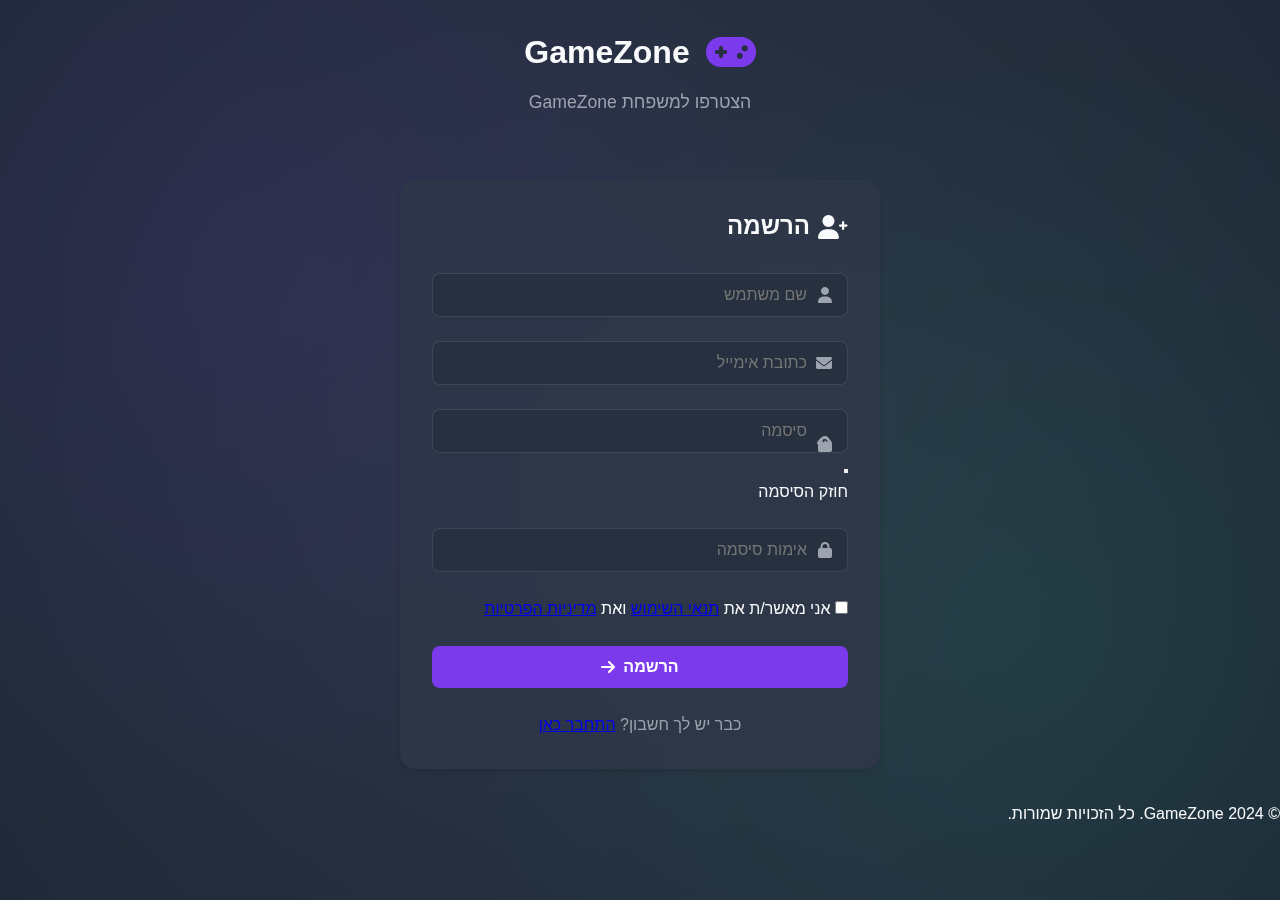
==== register.html @ e11ca07e "Add first html pages and js files" ====
<!DOCTYPE html>
<html dir="rtl" lang="he">
<head>
    <meta charset="UTF-8">
    <meta name="viewport" content="width=device-width, initial-scale=1.0">
    <title>GameZone | הרשמה</title>
    <link rel="stylesheet" href="styles.css">
    <link rel="stylesheet" href="https://cdnjs.cloudflare.com/ajax/libs/font-awesome/6.0.0/css/all.min.css">
</head>
<body class="register-page">
    <div class="particles-background"></div>
    
    <div class="container">
        <header class="site-header">
            <div class="logo-container">
                <i class="fas fa-gamepad logo-icon"></i>
                <h1>GameZone</h1>
            </div>
            <p class="tagline">הצטרפו למשפחת GameZone</p>
        </header>
        
        <main class="main-content">
            <div class="auth-container">
                <div class="form-wrapper">
                    <form id="register-form" class="auth-form">
                        <h2><i class="fas fa-user-plus"></i> הרשמה</h2>
                        
                        <div class="form-group">
                            <div class="input-with-icon">
                                <i class="fas fa-user"></i>
                                <input type="text" 
                                       id="reg-username" 
                                       placeholder="שם משתמש" 
                                       required
                                       autocomplete="username">
                            </div>
                        </div>
                        
                        <div class="form-group">
                            <div class="input-with-icon">
                                <i class="fas fa-envelope"></i>
                                <input type="email" 
                                       id="reg-email" 
                                       placeholder="כתובת אימייל" 
                                       required
                                       autocomplete="email">
                            </div>
                        </div>
                        
                        <div class="form-group">
                            <div class="input-with-icon">
                                <i class="fas fa-lock"></i>
                                <input type="password" 
                                       id="reg-password" 
                                       placeholder="סיסמה" 
                                       required
                                       autocomplete="new-password">
                                <button type="button" class="password-toggle">
                                    <i class="fas fa-eye"></i>
                                </button>
                            </div>
                            <div class="password-strength">
                                <div class="strength-bar"></div>
                                <span class="strength-text">חוזק הסיסמה</span>
                            </div>
                        </div>

                        <div class="form-group">
                            <div class="input-with-icon">
                                <i class="fas fa-lock"></i>
                                <input type="password" 
                                       id="reg-password-confirm" 
                                       placeholder="אימות סיסמה" 
                                       required
                                       autocomplete="new-password">
                            </div>
                        </div>

                        <div class="form-options">
                            <label class="terms-checkbox">
                                <input type="checkbox" required>
                                <span>אני מאשר/ת את <a href="#">תנאי השימוש</a> ואת <a href="#">מדיניות הפרטיות</a></span>
                            </label>
                        </div>

                        <button type="submit" class="btn-primary">
                            <span>הרשמה</span>
                            <i class="fas fa-arrow-right"></i>
                        </button>
                        
                        <div class="auth-links">
                            <p>כבר יש לך חשבון? <a href="index.html" class="login-link">התחבר כאן</a></p>
                        </div>
                    </form>
                </div>
            </div>
        </main>

        <footer class="site-footer">
            <div class="footer-content">
                <p>&copy; 2024 GameZone. כל הזכויות שמורות.</p>
            </div>
        </footer>
    </div>

    <div class="toast" id="registration-toast">
        <i class="fas"></i>
        <span></span>
    </div>

    <script src="utils.js"></script>
    <script src="main.js"></script>
</body>
</html>
---- styles.css ----
/* styles.css */
:root {
    --primary-color: #7C3AED;
    --primary-hover: #6D28D9;
    --secondary-color: #10B981;
    --background-dark: #1F2937;
    --background-light: #F3F4F6;
    --text-primary: #F9FAFB;
    --text-secondary: #9CA3AF;
    --danger-color: #EF4444;
    --success-color: #10B981;
    --warning-color: #F59E0B;
    --card-bg: #2D3748;
}

/* Reset & Base Styles */
* {
    margin: 0;
    padding: 0;
    box-sizing: border-box;
}

body {
    font-family: 'Segoe UI', Tahoma, Geneva, Verdana, sans-serif;
    line-height: 1.6;
    color: var(--text-primary);
    background-color: var(--background-dark);
}

/* Particles Background Animation */
.particles-background {
    position: fixed;
    top: 0;
    left: 0;
    width: 100%;
    height: 100%;
    z-index: -1;
    background: radial-gradient(circle at center, #2D3748 0%, #1F2937 100%);
}

.particles-background::before {
    content: '';
    position: absolute;
    width: 100%;
    height: 100%;
    background-image: 
        radial-gradient(circle at 20% 30%, rgba(124, 58, 237, 0.1) 0%, transparent 50%),
        radial-gradient(circle at 80% 70%, rgba(16, 185, 129, 0.1) 0%, transparent 50%);
    animation: pulse 10s ease-in-out infinite alternate;
}

@keyframes pulse {
    0% { opacity: 0.5; }
    100% { opacity: 1; }
}

/* Typography */
h1, h2, h3 {
    font-weight: 700;
    line-height: 1.2;
}

/* Header Styles */
.site-header {
    text-align: center;
    padding: 2rem 0;
}

.logo-container {
    display: flex;
    align-items: center;
    justify-content: center;
    gap: 1rem;
    margin-bottom: 1rem;
}

.logo-icon {
    font-size: 2.5rem;
    color: var(--primary-color);
}

.tagline {
    color: var(--text-secondary);
    font-size: 1.1rem;
}

/* Form Styles */
.auth-container {
    max-width: 480px;
    margin: 2rem auto;
}

.form-wrapper {
    background: rgba(45, 55, 72, 0.95);
    border-radius: 1rem;
    padding: 2rem;
    box-shadow: 0 4px 6px rgba(0, 0, 0, 0.1);
    backdrop-filter: blur(10px);
}

.auth-form h2 {
    margin-bottom: 2rem;
    display: flex;
    align-items: center;
    gap: 0.5rem;
}

.form-group {
    margin-bottom: 1.5rem;
}

.input-with-icon {
    position: relative;
}

.input-with-icon i {
    position: absolute;
    right: 1rem;
    top: 50%;
    transform: translateY(-50%);
    color: var(--text-secondary);
}

.input-with-icon input {
    width: 100%;
    padding: 0.75rem 2.5rem 0.75rem 1rem;
    border: 1px solid rgba(156, 163, 175, 0.2);
    border-radius: 0.5rem;
    background: rgba(31, 41, 55, 0.5);
    color: var(--text-primary);
    font-size: 1rem;
    transition: all 0.3s ease;
}

.input-with-icon input:focus {
    outline: none;
    border-color: var(--primary-color);
    box-shadow: 0 0 0 2px rgba(124, 58, 237, 0.2);
}

/* Button Styles */
.btn-primary {
    width: 100%;
    padding: 0.75rem 1.5rem;
    background: var(--primary-color);
    color: white;
    border: none;
    border-radius: 0.5rem;
    font-size: 1rem;
    font-weight: 600;
    cursor: pointer;
    display: flex;
    align-items: center;
    justify-content: center;
    gap: 0.5rem;
    transition: all 0.3s ease;
}

.btn-primary:hover {
    background: var(--primary-hover);
    transform: translateY(-1px);
}

/* Games Page Styles */
.game-nav {
    background: rgba(45, 55, 72, 0.95);
    padding: 1rem 2rem;
    backdrop-filter: blur(10px);
    position: sticky;
    top: 0;
    z-index: 100;
}

.nav-content {
    max-width: 1200px;
    margin: 0 auto;
    display: flex;
    justify-content: space-between;
    align-items: center;
}

.user-section {
    display: flex;
    align-items: center;
    gap: 2rem;
}

.user-info {
    display: flex;
    align-items: center;
    gap: 0.5rem;
}

.user-avatar {
    width: 32px;
    height: 32px;
    border-radius: 50%;
    border: 2px solid var(--primary-color);
}

.user-stats {
    display: flex;
    gap: 1rem;
}


.stat {
    display: flex;
    align-items: center;
    gap: 0.25rem;
    color: var(--text-secondary);
    font-size: 0.9rem;
}

.btn-logout {
    background: none;
    border: none;
    color: var(--text-secondary);
    cursor: pointer;
    padding: 0.5rem;
    border-radius: 0.5rem;
    transition: all 0.3s ease;
}

.btn-logout:hover {
    color: var(--danger-color);
    background: rgba(239, 68, 68, 0.1);
}

/* Games Grid Layout */
.games-main {
    max-width: 1200px;
    margin: 2rem auto;
    padding: 0 2rem;
}

.games-grid {
    display: grid;
    grid-template-columns: repeat(auto-fit, minmax(300px, 1fr));
    gap: 2rem;
    padding: 1rem;
}

/* Game Cards */
.game-card {
    background: var(--card-bg);
    border-radius: 1rem;
    overflow: hidden;
    transition: all 0.3s ease;
    position: relative;
}

.game-card.active:hover {
    transform: translateY(-5px);
    box-shadow: 0 10px 20px rgba(0, 0, 0, 0.2);
}

.game-header {
    padding: 1.5rem;
    border-bottom: 1px solid rgba(156, 163, 175, 0.1);
}

.game-header h2 {
    margin-bottom: 1rem;
    font-size: 1.25rem;
}

.game-stats {
    display: flex;
    gap: 1rem;
    font-size: 0.875rem;
    color: var(--text-secondary);
}

.game-stats span {
    display: flex;
    align-items: center;
    gap: 0.5rem;
}

.game-preview {
    position: relative;
    width: 100%;
    height: 200px;
    overflow: hidden;
}

.game-preview img {
    width: 100%;
    height: 100%;
    object-fit: cover;
    transition: all 0.3s ease;
}

.btn-play {
    position: absolute;
    top: 50%;
    left: 50%;
    transform: translate(-50%, -50%) scale(0.9);
    background: var(--primary-color);
    color: white;
    padding: 0.75rem 1.5rem;
    border: none;
    border-radius: 2rem;
    font-weight: 600;
    cursor: pointer;
    display: flex;
    align-items: center;
    gap: 0.5rem;
    opacity: 0;
    transition: all 0.3s ease;
}

.game-card.active:hover .btn-play {
    opacity: 1;
    transform: translate(-50%, -50%) scale(1);
}

.game-card.active:hover .game-preview img {
    transform: scale(1.1);
    filter: blur(2px);
}

/* Coming Soon Cards */
.game-card.coming-soon {
    opacity: 0.7;
}

.game-preview.blur img {
    filter: blur(4px);
}

.coming-soon-overlay {
    position: absolute;
    top: 0;
    left: 0;
    width: 100%;
    height: 100%;
    display: flex;
    flex-direction: column;
    align-items: center;
    justify-content: center;
    gap: 1rem;
    background: rgba(31, 41, 55, 0.7);
    color: var(--text-primary);
}

.coming-soon-overlay i {
    font-size: 2rem;
    animation: pulse 2s infinite;
}

/* Game Difficulty Indicators */
.difficulty {
    padding: 0.25rem 0.5rem;
    border-radius: 1rem;
    font-size: 0.8rem;
}

.difficulty i {
    color: var(--success-color);
}

/* Responsive Design */
@media (max-width: 768px) {
    .games-grid {
        grid-template-columns: 1fr;
        gap: 1rem;
    }

    .nav-content {
        flex-direction: column;
        gap: 1rem;
    }

    .user-section {
        width: 100%;
        justify-content: space-between;
    }
}

/* Animations */
@keyframes pulse {
    0% { opacity: 0.6; transform: scale(0.95); }
    50% { opacity: 1; transform: scale(1.05); }
    100% { opacity: 0.6; transform: scale(0.95); }
}

/* Form Options */
.form-options {
    display: flex;
    justify-content: space-between;
    align-items: center;
    margin-bottom: 1.5rem;
}

.remember-me {
    display: flex;
    align-items: center;
    gap: 0.5rem;
    cursor: pointer;
}

.remember-me input[type="checkbox"] {
    width: 1rem;
    height: 1rem;
    accent-color: var(--primary-color);
}

.forgot-password {
    color: var(--primary-color);
    text-decoration: none;
    font-size: 0.9rem;
}

.forgot-password:hover {
    text-decoration: underline;
}

/* Auth Links */
.auth-links {
    margin-top: 1.5rem;
    text-align: center;
    color: var(--text-secondary);
}

.register-link {
    color: var(--primary-color);
    text-decoration: none;
    font-weight: 600;
}

.register-link:hover {
    text-decoration: underline;
}

/* Loading States */
.loading {
    position: relative;
}

.loading::after {
    content: '';
    position: absolute;
    top: 0;
    left: 0;
    width: 100%;
    height: 100%;
    background: linear-gradient(90deg, transparent, rgba(255, 255, 255, 0.1), transparent);
    animation: loading 1.5s infinite;
}

@keyframes loading {
    0% { transform: translateX(-100%); }
    100% { transform: translateX(100%); }
}

/* Toast Notifications */
.toast {
    position: fixed;
    bottom: 2rem;
    right: 2rem;
    padding: 1rem 2rem;
    border-radius: 0.5rem;
    background: var(--card-bg);
    color: var(--text-primary);
    box-shadow: 0 4px 6px rgba(0, 0, 0, 0.1);
    display: flex;
    align-items: center;
    gap: 0.5rem;
    transform: translateY(100%);
    opacity: 0;
    transition: all 0.3s ease;
}

.toast.show {
    transform: translateY(0);
    opacity: 1;
}

.toast.success {
    border-right: 4px solid var(--success-color);
}

.toast.error {
    border-right: 4px solid var(--danger-color);
}
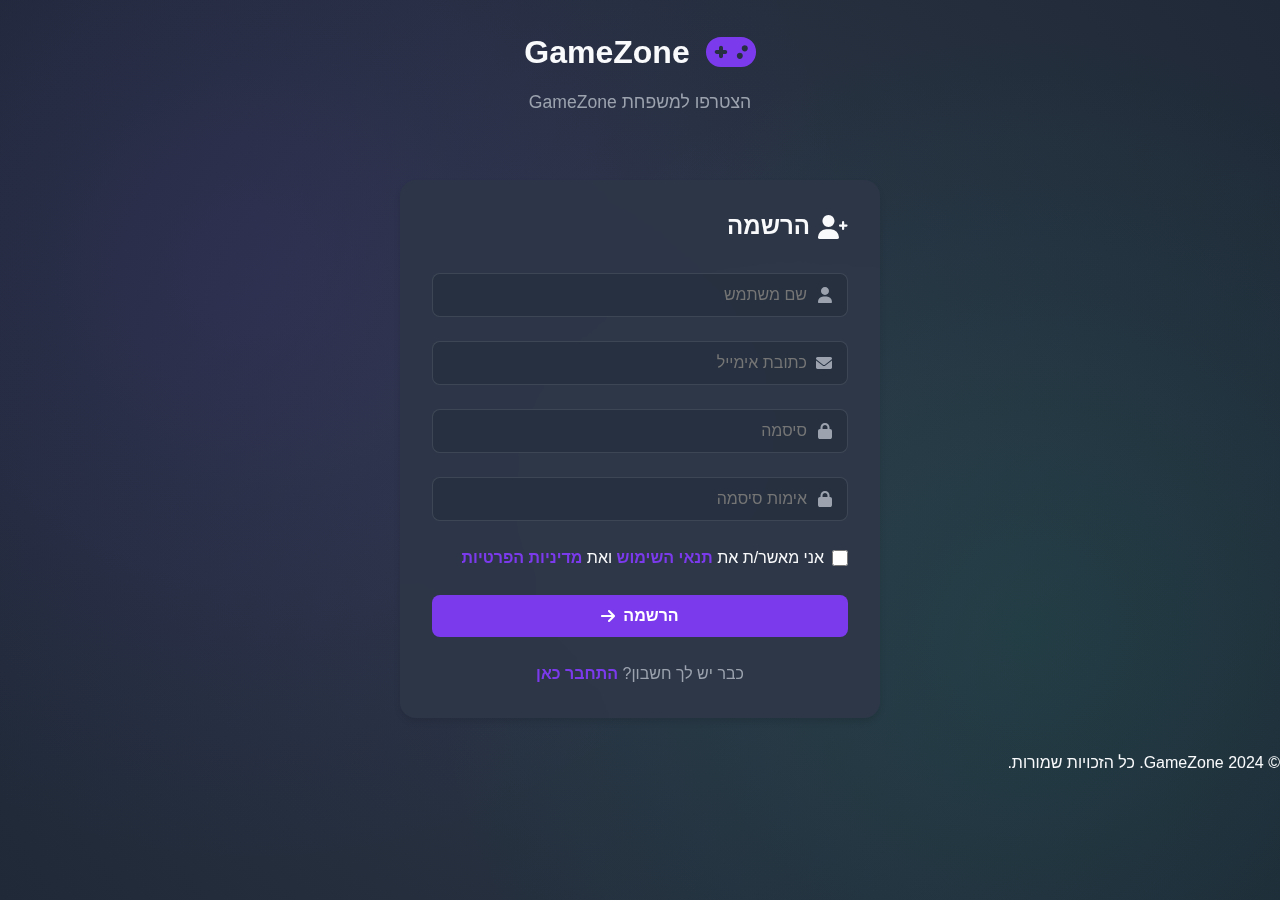
==== commit 19a90fbb: "Change CSS style" ====
--- a/register.html
+++ b/register.html
@@ -55,14 +55,13 @@
                                        placeholder="סיסמה" 
                                        required
                                        autocomplete="new-password">
-                                <button type="button" class="password-toggle">
-                                    <i class="fas fa-eye"></i>
-                                </button>
+                               
                             </div>
+                            <!--
                             <div class="password-strength">
                                 <div class="strength-bar"></div>
                                 <span class="strength-text">חוזק הסיסמה</span>
-                            </div>
+                            </div>-->
                         </div>
 
                         <div class="form-group">
--- a/styles.css
+++ b/styles.css
@@ -137,6 +137,31 @@
     border-color: var(--primary-color);
     box-shadow: 0 0 0 2px rgba(124, 58, 237, 0.2);
 }
+/* Auth Links */
+.auth-links {
+    margin-top: 1.5rem;
+    text-align: center;
+    color: var(--text-secondary);
+}
+
+.register-link , .auth-links a ,.terms-checkbox span a{
+    color: var(--primary-color);
+    text-decoration: none;
+    font-weight: 600;
+}
+
+.register-link:hover , .terms-checkbox span a:hover ,  .auth-links a:hover {
+    text-decoration: underline;
+}
+
+
+/* General design for each CHECKBOX */
+input[type="checkbox"] {
+    width: 1rem;
+    height: 1rem;
+    accent-color: var(--primary-color);
+}
+
 
 /* Button Styles */
 .btn-primary {
@@ -394,18 +419,13 @@
     margin-bottom: 1.5rem;
 }
 
-.remember-me {
+.remember-me , .terms-checkbox {
     display: flex;
     align-items: center;
     gap: 0.5rem;
     cursor: pointer;
 }
 
-.remember-me input[type="checkbox"] {
-    width: 1rem;
-    height: 1rem;
-    accent-color: var(--primary-color);
-}
 
 .forgot-password {
     color: var(--primary-color);
@@ -417,22 +437,7 @@
     text-decoration: underline;
 }
 
-/* Auth Links */
-.auth-links {
-    margin-top: 1.5rem;
-    text-align: center;
-    color: var(--text-secondary);
-}
-
-.register-link {
-    color: var(--primary-color);
-    text-decoration: none;
-    font-weight: 600;
-}
-
-.register-link:hover {
-    text-decoration: underline;
-}
+
 
 /* Loading States */
 .loading {
@@ -484,4 +489,5 @@
 
 .toast.error {
     border-right: 4px solid var(--danger-color);
-}+}
+
